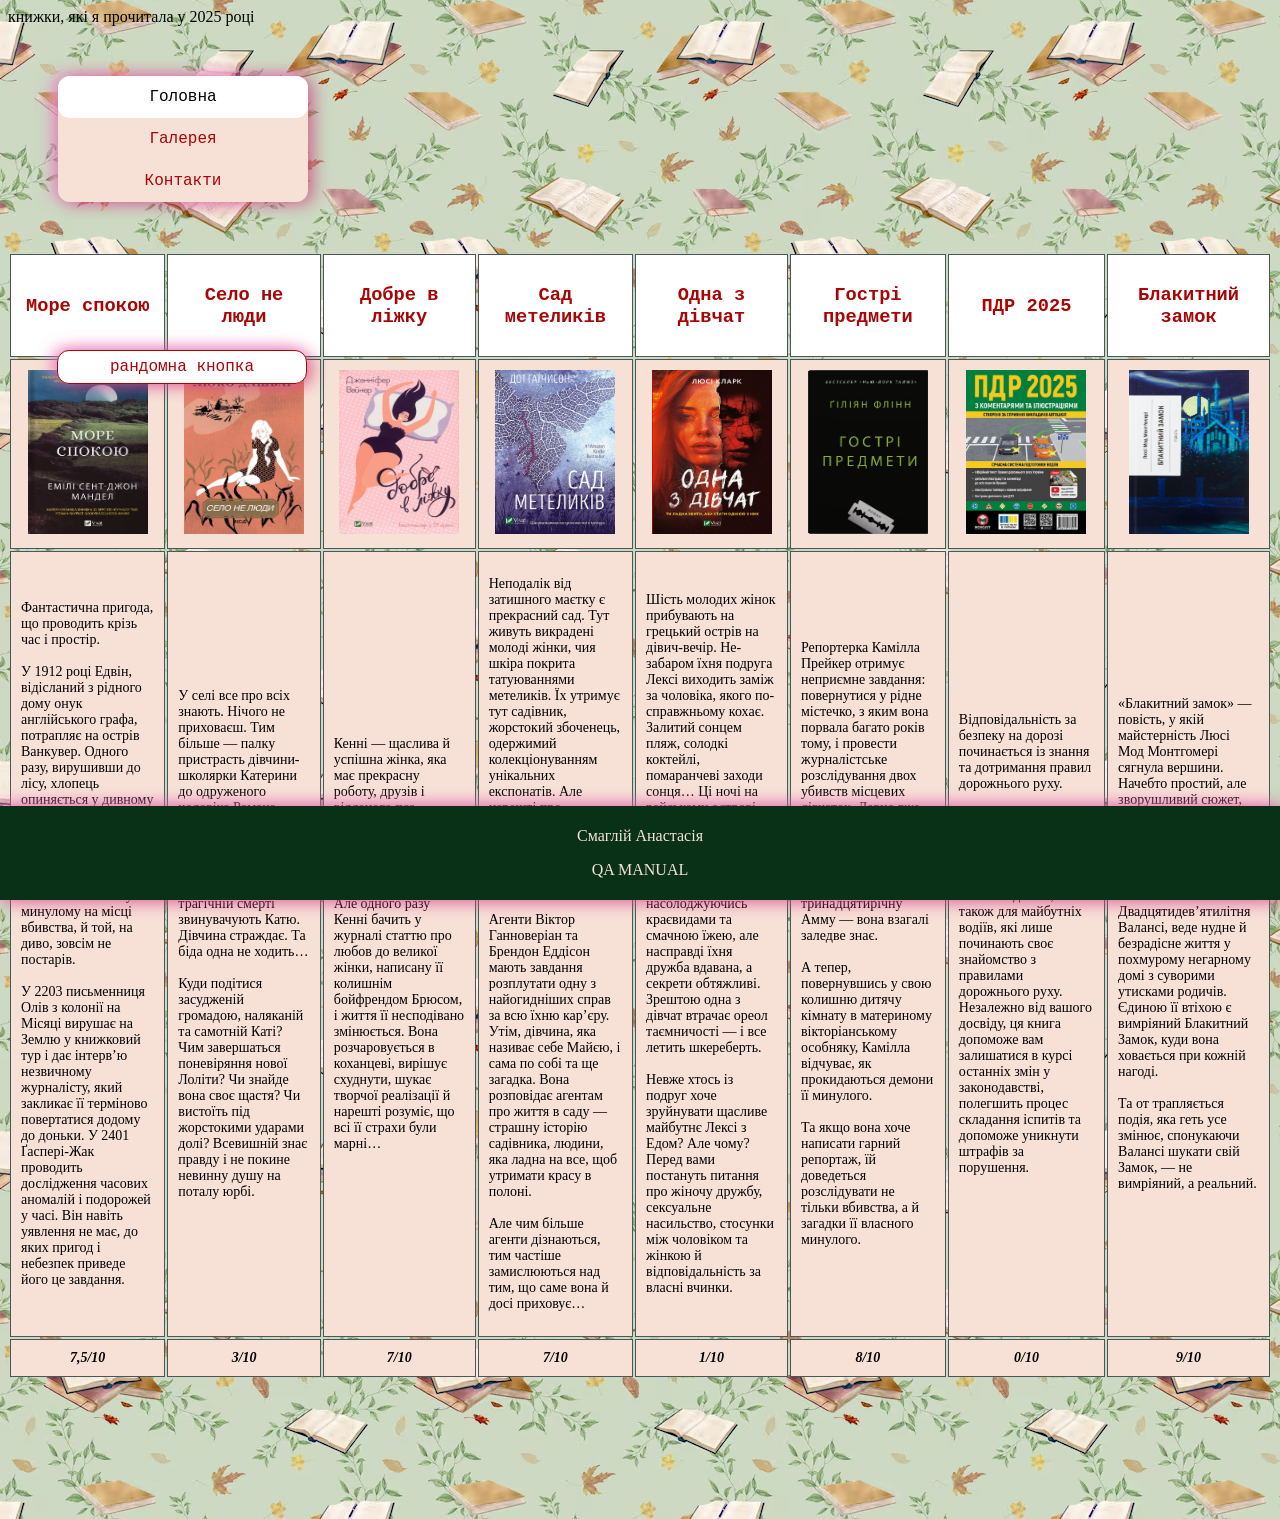
==== index.html @ 908f4a16 "+" ====
<!DOCTYPE html>
<html lang="uk">
<head>
    <meta charset="UTF-8">
    <title>книжки, які я прочитала у 2025 році</title>
        <link rel="stylesheet" type="text/css" href="styles.css">

</head>
<body>
  

<!-- <h1 class="myHeader">книжки, які я прочитала у 2025 році</h1> -->


<div class="hover-underline">книжки, які я прочитала у 2025 році</div>

<div class="topnav">
   <a class="active" href="index.html">Головна</a>
   <a href="gallery.html">Галерея</a>
  <a href="contact.html">Контакти</a>
</div>

<button class="button-59" role="button">рандомна кнопка</button>

<center>
    <table>
  <tr>
    <th><h3>Море спокою</h3></th>
    <th><h3>Село не люди</h3></th>
    <th><h3>Добре в ліжку</h3></th>
    <th><h3>Сад метеликів</h3></th>
    <th><h3>Одна з дівчат</h3></th>
    <th><h3>Гострі предмети</h3></th>
    <th><h3>ПДР 2025</h3></th>
    <th><h3>Блакитний замок</h3></th>
  </tr>
  <center>
  <tr>
    <td> <center><a href="https://www.yakaboo.ua/ua/more-spokoju.html?srsltid=AfmBOooEp_2FVsQIe1EaqNx9NZusJMiYawm0mxXVOL1PyPIN7CZ6gYej"><img src="2136e9a7_1024-1024.jpg" alt="Море спокою" width="120" height="164"></a></td>
    <td><center><a href="https://www.yakaboo.ua/ua/selo-ne-ljudi-2273033.html"><img src="57441_112500.jpg" alt="Село не люди" width="120" height="164"></td>
    <td><center><a href="https://www.yakaboo.ua/ua/dobre-v-lizhku-2394538.html"><img src="img566_1_37.jpg" alt="Добре в ліжку" width="120" height="164"></td>
    <td><center><a href="https://www.yakaboo.ua/ua/sad-metelikiv.html"><img src="cover_1003_1.jpg" alt="Сад метеликів" width="120" height="164"></td>
    <td><center><a href="https://www.yakaboo.ua/ua/odna-z-divchat.html"><img src="0384e1745301f85c81a41fa0e8865494.jpg" alt="Одна з дівчат" width="120" height="164"></td>
    <td><center><a href="https://www.yakaboo.ua/ua/gostri-predmeti-1613637.html"><img src="806134_1_original.jpg" alt="Гострі предмети" width="120" height="164"></td>
    <td><center><a href="https://www.yakaboo.ua/ua/pdr-2025-z-komentarjami-ta-v-iljustracijah-monolit-ukr.html"><img src="492351279_cr.jpg" alt="ПДР" width="120" height="164"></td>
    <td><center><a href="https://www.yakaboo.ua/ua/blakitnij-zamok-3297562.html"><img src="177-1.jpg" alt="Блакитний замок>" width="120" height="164"></td>
  </tr></center>

  <tr>

<td><p>Фантастична пригода, що проводить крізь час і простір. <br></br> У 1912 році Едвін, відісланий з рідного дому онук англійського графа, потрапляє на острів Ванкувер. Одного разу, вирушивши до лісу, хлопець опиняється у дивному незнайомому місці, де лунає звук скрипки. <br></br> У 2020 році Мірелла зустрічає чоловіка, якого вже бачила у минулому на місці вбивства, й той, на диво, зовсім не постарів. <br></br> У 2203 письменниця Олів з колонії на Місяці вирушає на Землю у книжковий тур і дає інтерв’ю незвичному журналісту, який закликає її терміново повертатися додому до доньки. У 2401 Ґаспері-Жак проводить дослідження часових аномалій і подорожей у часі. Він навіть уявлення не має, до яких пригод і небезпек приведе його це завдання.
</p>
</td>
    
    <td><p>У селі все про всіх знають. Нічого не приховаєш. Тим більше — палку пристрасть дівчини-школярки Катерини до одруженого чоловіка Романа, батька її однокласника Олександра. Але невдовзі хлопець гине. У його трагічній смерті звинувачують Катю. Дівчина страждає. Та біда одна не ходить… <br></br>Куди подітися засудженій громадою, наляканій та самотній Каті? Чим завершаться поневіряння нової Лоліти? Чи знайде вона своє щастя? Чи вистоїть під жорстокими ударами долі? Всевишній знає правду і не покине невинну душу на поталу юрбі.
</p>
</td>
    
    <td><p>Кенні — щаслива й успішна жінка, яка має прекрасну роботу, друзів і відданого пса. Незважаючи на пишні форми тіла, вона має вигляд впевненої в собі леді. <br></br>Але одного разу Кенні бачить у журналі статтю про любов до великої жінки, написану її колишнім бойфрендом Брюсом, і життя її несподівано змінюється. Вона розчаровується в коханцеві, вирішує схуднути, шукає творчої реалізації й нарешті розуміє, що всі її страхи були марні…
</p>
</td>
    
  <td><p>Неподалік від затишного маєтку є прекрасний сад. Тут живуть викрадені молоді жінки, чия шкіра покрита татуюваннями метеликів. Їх утримує тут садівник, жорстокий збоченець, одержимий колекціонуванням унікальних експонатів. Але нарешті про таємничий сад стає відомо, і одна з тих, хто залишився живим із його колекції, дає свідчення. <br></br>Агенти Віктор Ганноверіан та Брендон Еддісон мають завдання розплутати одну з найогидніших справ за всю їхню кар’єру. Утім, дівчина, яка називає себе Майєю, і сама по собі та ще загадка. Вона розповідає агентам про життя в саду — страшну історію садівника, людини, яка ладна на все, щоб утримати красу в полоні. <br></br>Але чим більше агенти дізнаються, тим частіше замислюються над тим, що саме вона й досі приховує…
</p>
</td>
    
    <td><p>Шість молодих жінок прибувають на грецький острів на дівич-вечір. Не- забаром їхня подруга Лексі виходить заміж за чоловіка, якого по-справжньому кохає. Залитий сонцем пляж, солодкі коктейлі, помаранчеві заходи сонця… Ці ночі на райському острові мають стати незабутніми. <br></br>Дівчата купаються під зоряним небом, насолоджуючись краєвидами та смачною їжею, але насправді їхня дружба вдавана, а секрети обтяжливі. Зрештою одна з дівчат втрачає ореол таємничості — і все летить шкереберть. <br></br>Невже хтось із подруг хоче зруйнувати щасливе майбутнє Лексі з Едом? Але чому? Перед вами постануть питання про жіночу дружбу, сексуальне насильство, стосунки між чоловіком та жінкою й відповідальність за власні вчинки.
</p>
</td>
    
    <td><p>Репортерка Камілла Прейкер отримує неприємне завдання: повернутися у рідне містечко, з яким вона порвала багато років тому, і провести журналістське розслідування двох убивств місцевих дівчаток. Давно вже Камілла не спілкувалася ні з матір’ю-невротичкою, ні з вітчимом, а свою напівсестру — тринадцятирічну Амму — вона взагалі заледве знає. <br></br>А тепер, повернувшись у свою колишню дитячу кімнату в материному вікторіанському особняку, Камілла відчуває, як прокидаються демони її минулого. <br></br>Та якщо вона хоче написати гарний репортаж, їй доведеться розслідувати не тільки вбивства, а й загадки її власного минулого.
</p>
</td>
    
    <td><p>Відповідальність за безпеку на дорозі починається із знання та дотримання правил дорожнього руху. <br></br>Книга стане незамінним джерелом актуальної інформації для всіх водіїв, пішоходів і велосипедистів, а також для майбутніх водіїв, які лише починають своє знайомство з правилами дорожнього руху. Незалежно від вашого досвіду, ця книга допоможе вам залишатися в курсі останніх змін у законодавстві, полегшить процес складання іспитів та допоможе уникнути штрафів за порушення.
</p>
</td>
    
    <td><p>«Блакитний замок» — повість, у якій майстерність Люсі Мод Монтгомері сягнула вершини. Начебто простий, але зворушливий сюжет, витончені мовні ігри та вміла стилістика сподобаються найвибагливішим поціновувачам.<br></br>Двадцятидев’ятилітня Валансі, веде нудне й безрадісне життя у похмурому негарному домі з суворими утисками родичів. Єдиною її втіхою є вимріяний Блакитний Замок, куди вона ховається при кожній нагоді. <br></br>Та от трапляється подія, яка геть усе змінює, спонукаючи Валансі шукати свій Замок, — не вимріяний, а реальний.
</p>
</td>

  </tr>
<tr>
<td><strong><center><em>7,5/10</em></strong></td>
<td><strong><center><em>3/10</em></strong></td>
<td><strong><center><em>7/10</em></strong></td>
<td><strong><center><em>7/10</em></strong></td>
<td><strong><center><em>1/10</em></strong></td>
<td><strong><center><em>8/10</em></strong></td>
<td><strong><center><em>0/10</em></strong></td>
<td><strong><center><em>9/10</em></strong></td>

</tr>

</table>
<br>
</br>
<br></br>
</center>

  <footer>
    <p>Смаглій Анастасія</p>
  <p>QA MANUAL</p>
  </footer>

</body>
</html>
---- styles.css ----
.button-59 {
  width:250px;
  position: absolute;
  top: 300px; 
  left: 57px;
  margin-top: 50px;
  z-index: 1; 
  align-items: center;
  background-color: #ffffff;
  border: 0.5px solid #a90505;
  box-sizing: border-box;
  border-radius: 12px;
  color: #a90505;
  cursor: pointer;
  fill: none;
  font-family: "Lucida Console", "Courier New", monospace;
  font-size: 16px;
  padding: 10px 40px;
  justify-content: center;
  line-height: 12px;
  min-width: 100px;
  outline: 0;
  text-align: center;
  text-decoration: none;
  transition: all .3s;
  user-select: none;
  -webkit-user-select: none;
  touch-action: manipulation;
  box-shadow:
rgba(199, 15, 89, 0.48) 6px 2px 16px 0px,
rgba(237, 135, 201, 0.8) -6px -2px 16px 0px;}
  

.button-59:focus {
  color: #171e29;
}

.button-59:hover {
  border-color: #ffffff;
  color: #000000;
  fill: #000000;
}


@media (min-width: 768px) {
  .button-59 {
    min-width: 170px;
  }
}



.topnav {

  margin: 50px;
  width:250px;
  padding: 0;
  background-color: #f7e1d7;
  float:left;
  position: relative;
  font-family: "Lucida Console", "Courier New", monospace;
box-shadow:
rgba(199, 15, 89, 0.48) 6px 2px 16px 0px,
rgba(237, 135, 201, 0.8) -6px -2px 16px 0px;

border-radius: 12px;

}


.topnav  a {
border-radius: 12px;

  display: block;
  color: #a90505;
  padding: 12px 70px;
  text-decoration: none;
  text-align: center;
  
}

.topnav a:hover {
  background-color: #ffffff;
  color: rgb(0, 0, 0);
  
  }

.topnav a.active {
  background-color: #ffffff;
  color: rgb(0, 0, 0);
}


table th, td {
border: 1px solid;
border-color: #4a5759;
border-collapse: collapse;

}

td {

background-color:#f7e1d7;
color: #000000;
font-size: 14px;
text-align: left;
padding:10px;
}

td:hover {background-color: #ffffff;}
th:hover {background-color: #a90505; color:#ffffff}

th {
  padding:10px;
  text-align: center;
  background-color: #ffffff;
  color:#a90505;
  writing-mode: horizontal-tb;
  font-family: "Lucida Console", "Courier New", monospace;
  margin-bottom: 100%;
}


.myHeader {
  background-color: #f7e1d7;
   color: #000000;
  text-align: center;
  border: 5px solid #dedbd2;
    padding: 30px;
    margin-color: #4a5759;
    font-family: "Lucida Console", "Courier New", monospace;
    box-shadow:
rgba(6, 204, 19, 0.48) 6px 2px 16px 0px,
rgba(255, 255, 255, 0.8) -6px -2px 16px 0px;
}


.myHeader.hover-underline {
  font-size: 2rem;
  color: #ffffff;
  position: relative;
  display: inline-block;
}

.myHeader.hover-underline::after,
.myHeader.hover-underline::before {
  content: '';
  position: absolute;
  width: 100%;
  height: 2px;
  background: linear-gradient(to right, #ff0000, #00ffff);
  bottom: -5px;
  left: 0;
  transform: scaleX(0);
  transform-origin: right;
  transition: transform 0.4s ease-out;
}

.myHeader.hover-underline::before {
  top: -5px;
  transform-origin: left;
}

.myHeader.hover-underline:hover::after,
.myHeader.hover-underline:hover::before {
  transform: scaleX(1);
}



.float-container img {
  float: left; 
  width: 200px;
  border-radius: 50%;
padding: 20px;
border: 4px #a90505;
}

.float-container {

  position: absolute;
right: 10%;
left:30%;
background-color: #f7e1d7;
border-radius: 12px;
font-family: "Lucida Console", "Courier New", monospace;
font-size: auto;
padding: 10px;
margin-left: 30px;
margin-top: 40px;
margin-bottom: 50%;
  box-shadow:
rgba(199, 15, 89, 0.48) 6px 2px 16px 0px,
rgba(237, 135, 201, 0.8) -6px -2px 16px 0px;

justify-content: center;
align-items: center;

}

footer {
  position: fixed;
  left: 0;
  bottom: 0;
  width: 100%;
  background-color: #093118;
  color: #f7e1d7;
  text-align: center;
  padding: 5px 0;
  box-shadow:
rgba(199, 15, 89, 0.48) 6px 2px 16px 0px,
rgba(237, 135, 201, 0.8) -6px -2px 16px 0px;
}

body {
  padding-bottom: 60px; 
  background-image: url("stacks-books-open-books-autumn-leaves-them-seamless-pattern-watercolor-digital-illustration-graceful-branches-with-green-leaves-isolated-vintage-background-school-autumn_1201756-943.avif");
 background-color: #cccccc;

}

.row {

margin-bottom: 40px; 
}
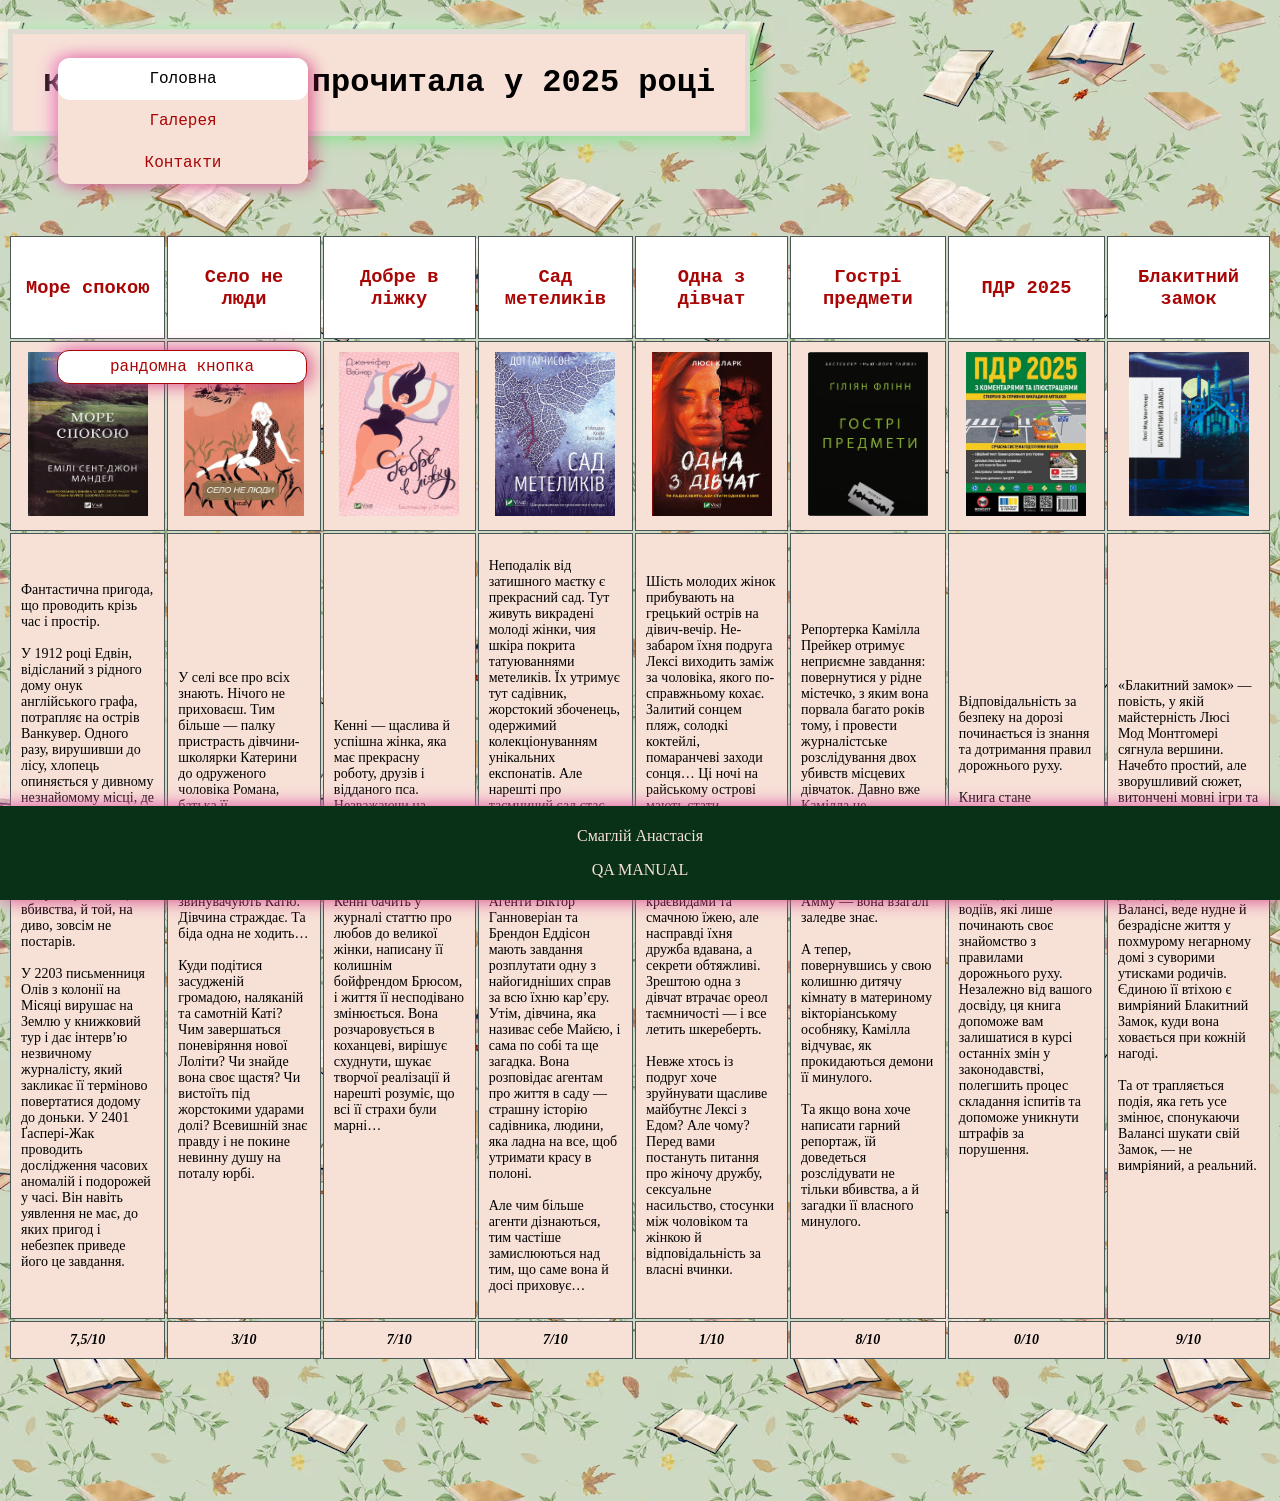
==== commit 97b910b1: "+" ====
--- a/index.html
+++ b/index.html
@@ -12,7 +12,7 @@
 <!-- <h1 class="myHeader">книжки, які я прочитала у 2025 році</h1> -->
 
 
-<div class="hover-underline">книжки, які я прочитала у 2025 році</div>
+<h1 class="hover-underline">книжки, які я прочитала у 2025 році</h1>
 
 <div class="topnav">
    <a class="active" href="index.html">Головна</a>
--- a/styles.css
+++ b/styles.css
@@ -122,7 +122,7 @@
   margin-bottom: 100%;
 }
 
-
+<!--
 .myHeader {
   background-color: #f7e1d7;
    color: #000000;
@@ -135,17 +135,27 @@
 rgba(6, 204, 19, 0.48) 6px 2px 16px 0px,
 rgba(255, 255, 255, 0.8) -6px -2px 16px 0px;
 }
-
-
-.myHeader.hover-underline {
+-->
+
+.hover-underline {
   font-size: 2rem;
   color: #ffffff;
-  position: relative;
+  position: absolute;
   display: inline-block;
-}
-
-.myHeader.hover-underline::after,
-.myHeader.hover-underline::before {
+  background-color: #f7e1d7;
+   color: #000000;
+  text-align: center;
+  border: 5px solid #dedbd2;
+    padding: 30px;
+    
+    font-family: "Lucida Console", "Courier New", monospace;
+    box-shadow:
+rgba(6, 204, 19, 0.48) 6px 2px 16px 0px,
+rgba(255, 255, 255, 0.8) -6px -2px 16px 0px;
+}
+
+.hover-underline::after,
+.hover-underline::before {
   content: '';
   position: absolute;
   width: 100%;
@@ -158,13 +168,13 @@
   transition: transform 0.4s ease-out;
 }
 
-.myHeader.hover-underline::before {
+.hover-underline::before {
   top: -5px;
   transform-origin: left;
 }
 
-.myHeader.hover-underline:hover::after,
-.myHeader.hover-underline:hover::before {
+.hover-underline:hover::after,
+.hover-underline:hover::before {
   transform: scaleX(1);
 }
 
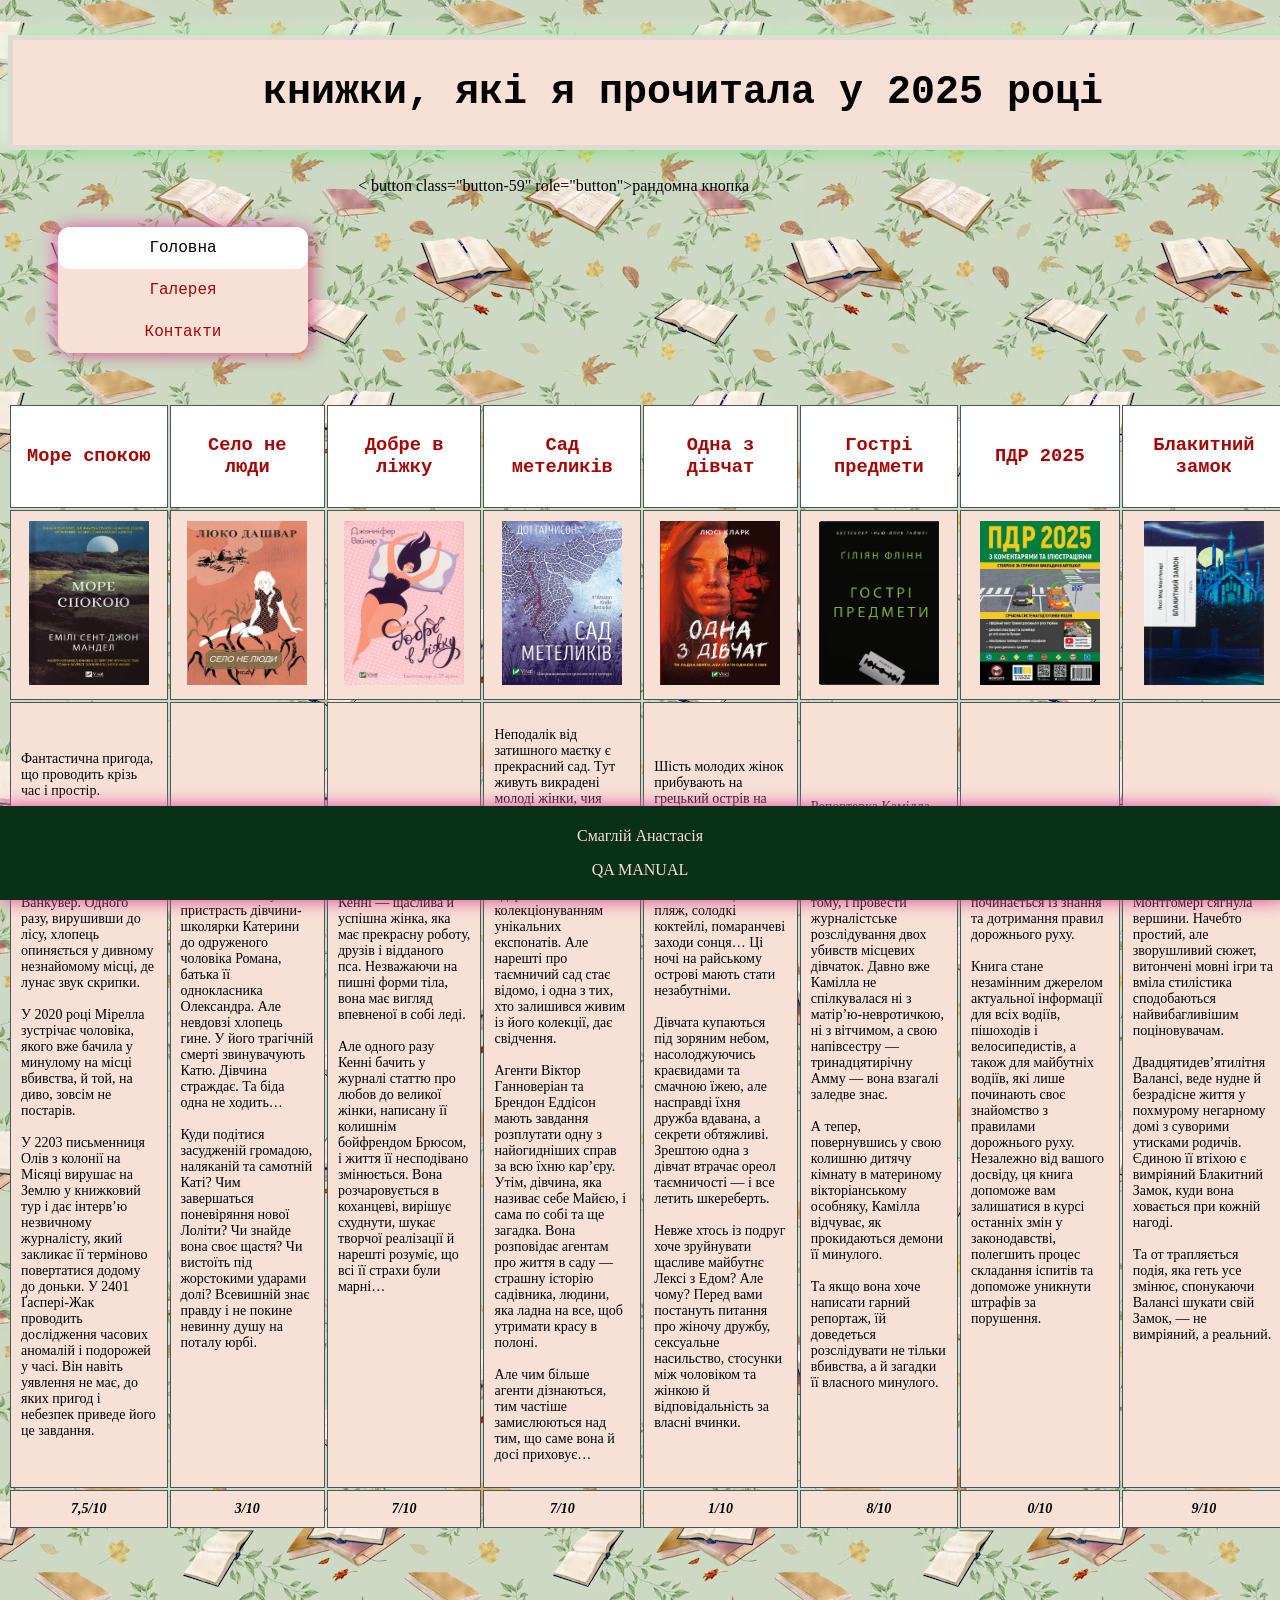
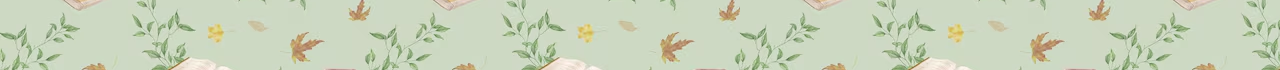
==== commit 31615b86: "+" ====
--- a/index.html
+++ b/index.html
@@ -20,7 +20,11 @@
   <a href="contact.html">Контакти</a>
 </div>
 
-<button class="button-59" role="button">рандомна кнопка</button>
+<form action="www.linkedin.com/in/anastasiia-smagliy-0a1933401">
+
+ < button class="button-59" role="button">рандомна кнопка</button>
+
+</form>
 
 <center>
     <table>
--- a/styles.css
+++ b/styles.css
@@ -2,9 +2,9 @@
 
 .button-59 {
   width:250px;
+  top: 320px; 
+  left: 57px;
   position: absolute;
-  top: 300px; 
-  left: 57px;
   margin-top: 50px;
   z-index: 1; 
   align-items: center;
@@ -124,6 +124,7 @@
 
 <!--
 .myHeader {
+  width: 100%;
   background-color: #f7e1d7;
    color: #000000;
   text-align: center;
@@ -138,10 +139,11 @@
 -->
 
 .hover-underline {
-  font-size: 2rem;
+  width: 100%;
+  font-size: 40px;
+  display: inline-block;
+  position: relative;
   color: #ffffff;
-  position: absolute;
-  display: inline-block;
   background-color: #f7e1d7;
    color: #000000;
   text-align: center;
@@ -160,7 +162,7 @@
   position: absolute;
   width: 100%;
   height: 2px;
-  background: linear-gradient(to right, #ff0000, #00ffff);
+  background: linear-gradient(to right, #063a15, #ff75cf);
   bottom: -5px;
   left: 0;
   transform: scaleX(0);
@@ -236,3 +238,7 @@
 margin-bottom: 40px; 
 }
 
+body {
+width: 100%;
+
+}
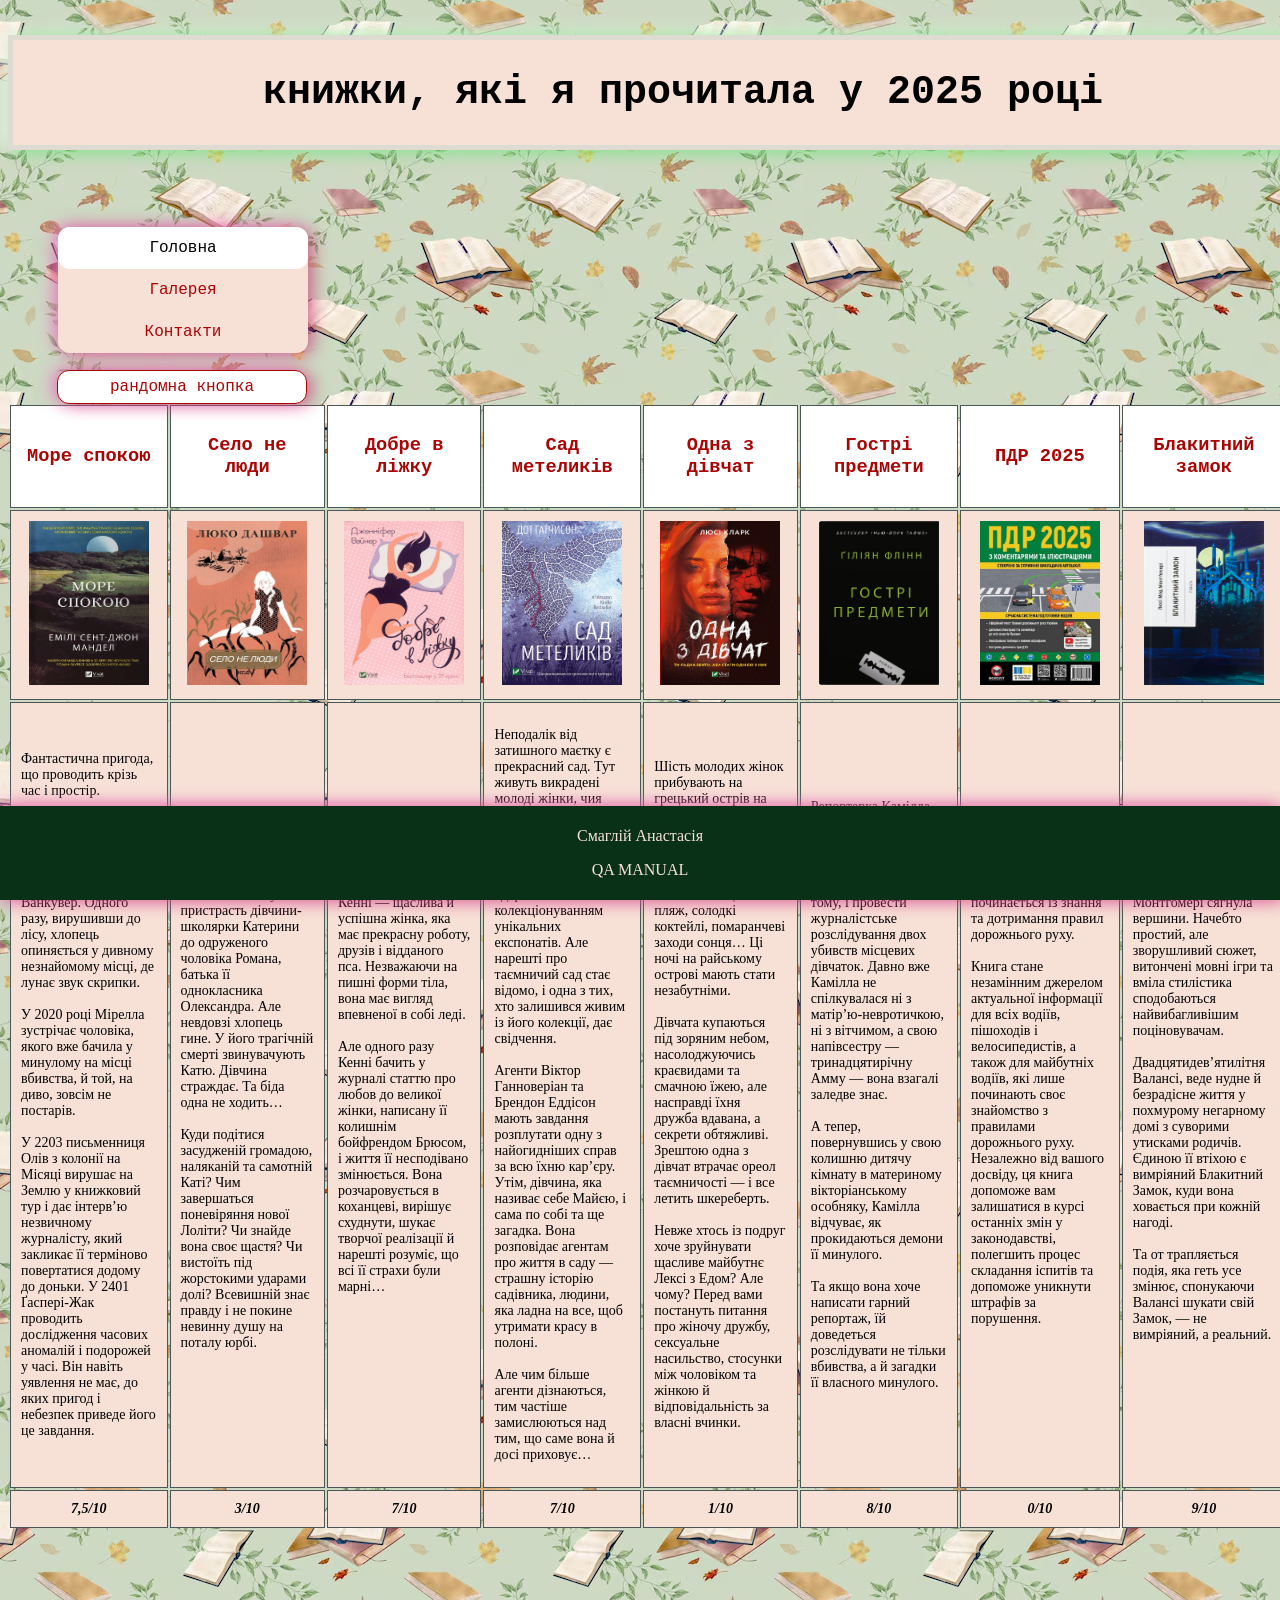
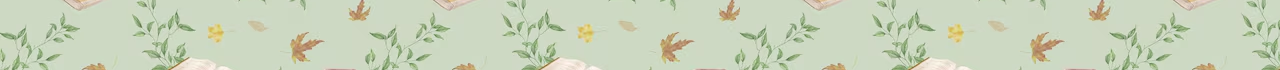
==== commit 2c4726e7: "+" ====
--- a/index.html
+++ b/index.html
@@ -22,7 +22,8 @@
 
 <form action="www.linkedin.com/in/anastasiia-smagliy-0a1933401">
 
- < button class="button-59" role="button">рандомна кнопка</button>
+ <button class="button-59" role="button">рандомна кнопка
+ </button>
 
 </form>
 
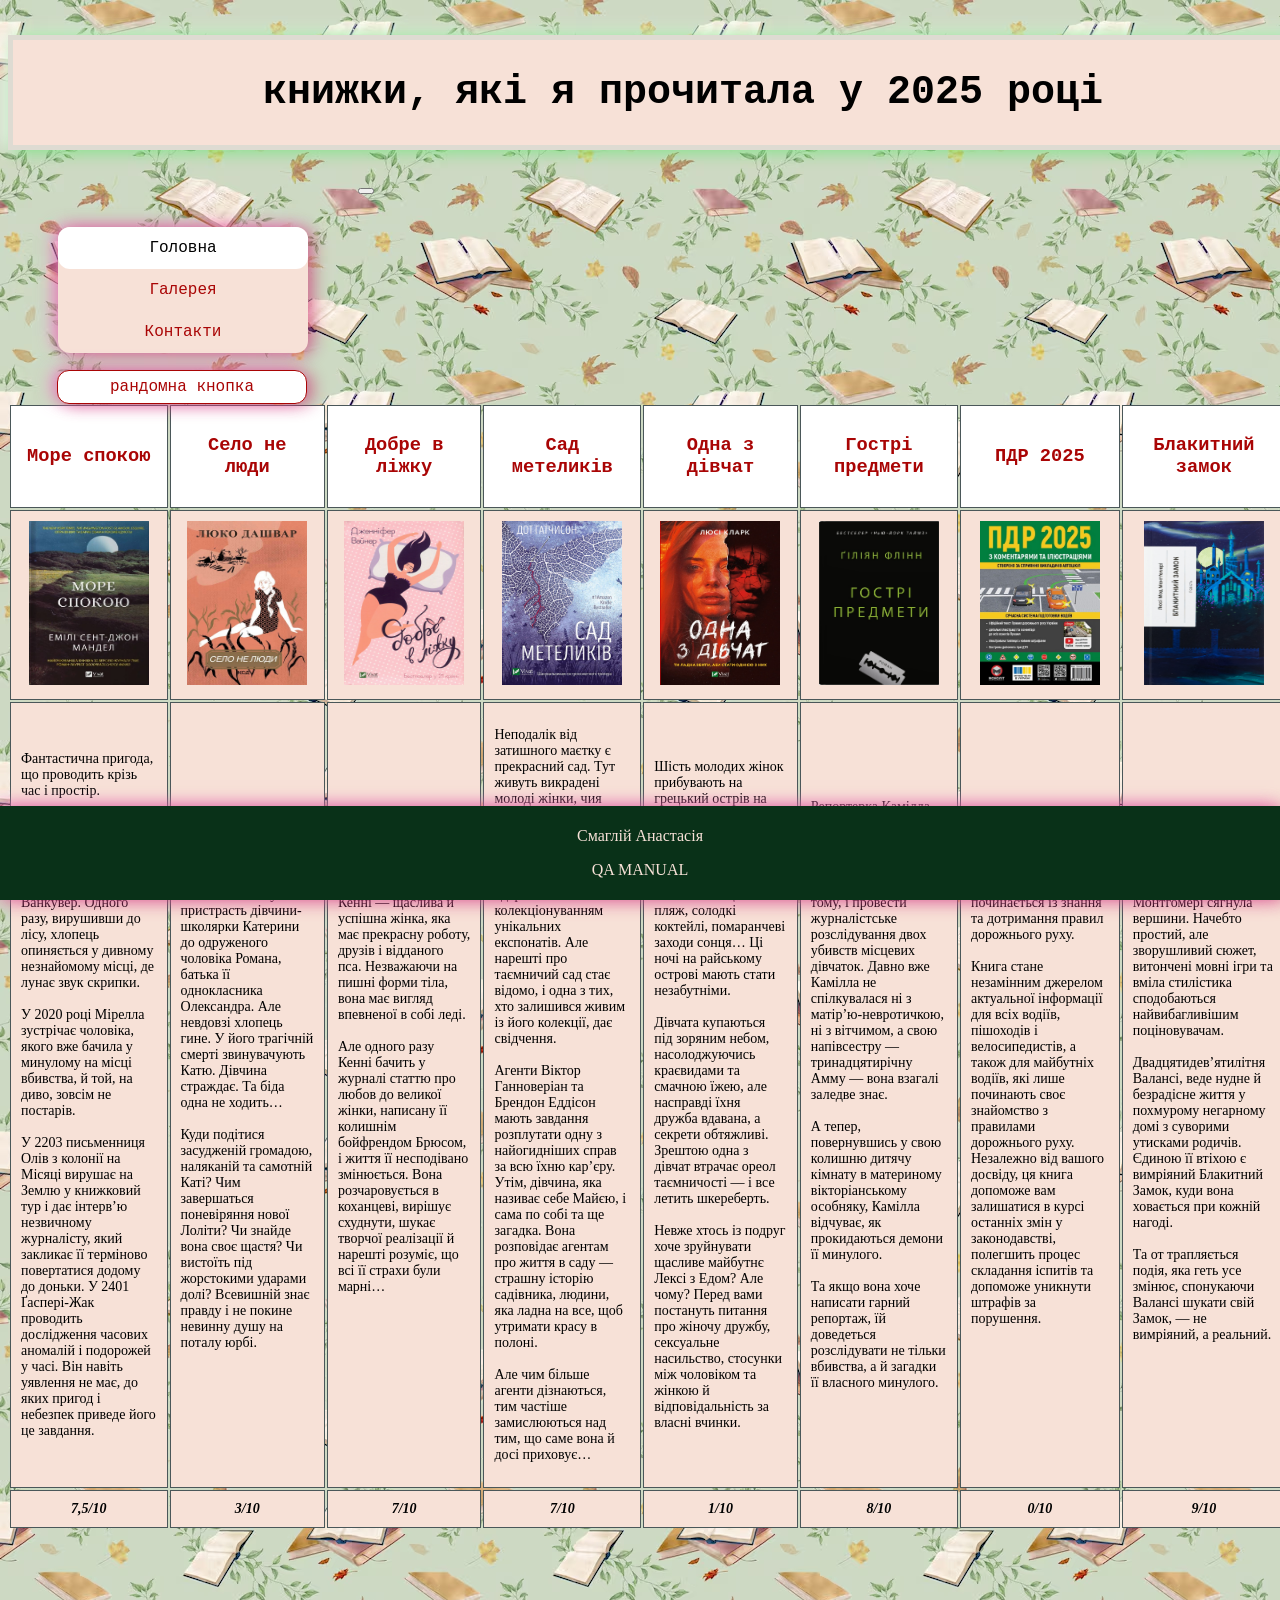
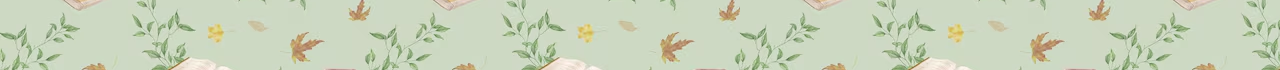
==== commit f1c3655c: "+" ====
--- a/index.html
+++ b/index.html
@@ -20,8 +20,7 @@
   <a href="contact.html">Контакти</a>
 </div>
 
-<form action="www.linkedin.com/in/anastasiia-smagliy-0a1933401">
-
+<button  oneclick="www.linkedin.com/in/anastasiia-smagliy-0a1933401">
  <button class="button-59" role="button">рандомна кнопка
  </button>
 
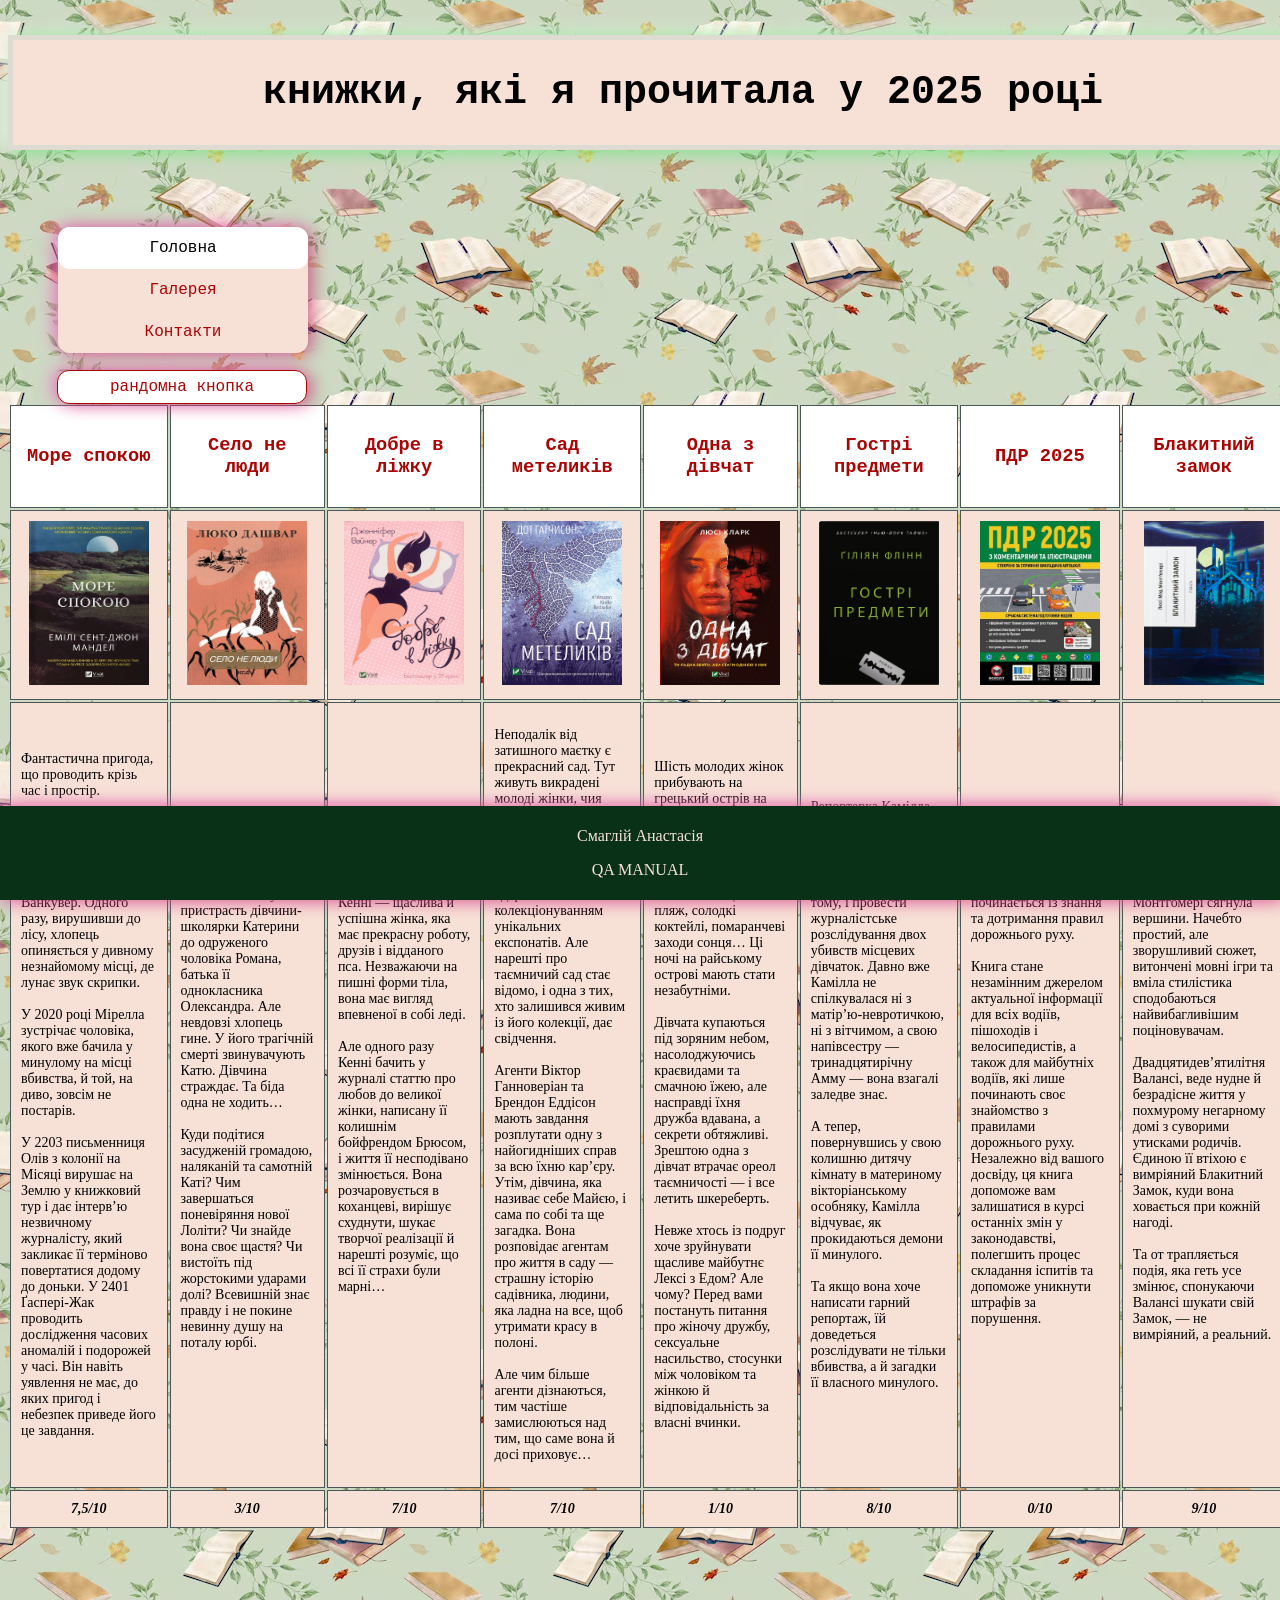
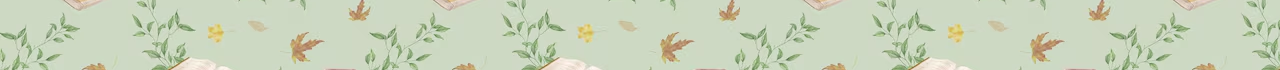
==== commit 15ad02c2: "+" ====
--- a/index.html
+++ b/index.html
@@ -20,7 +20,7 @@
   <a href="contact.html">Контакти</a>
 </div>
 
-<button  oneclick="www.linkedin.com/in/anastasiia-smagliy-0a1933401">
+<form  action="https://www.linkedin.com/in/anastasiia-smagliy-0a1933401">
  <button class="button-59" role="button">рандомна кнопка
  </button>
 
